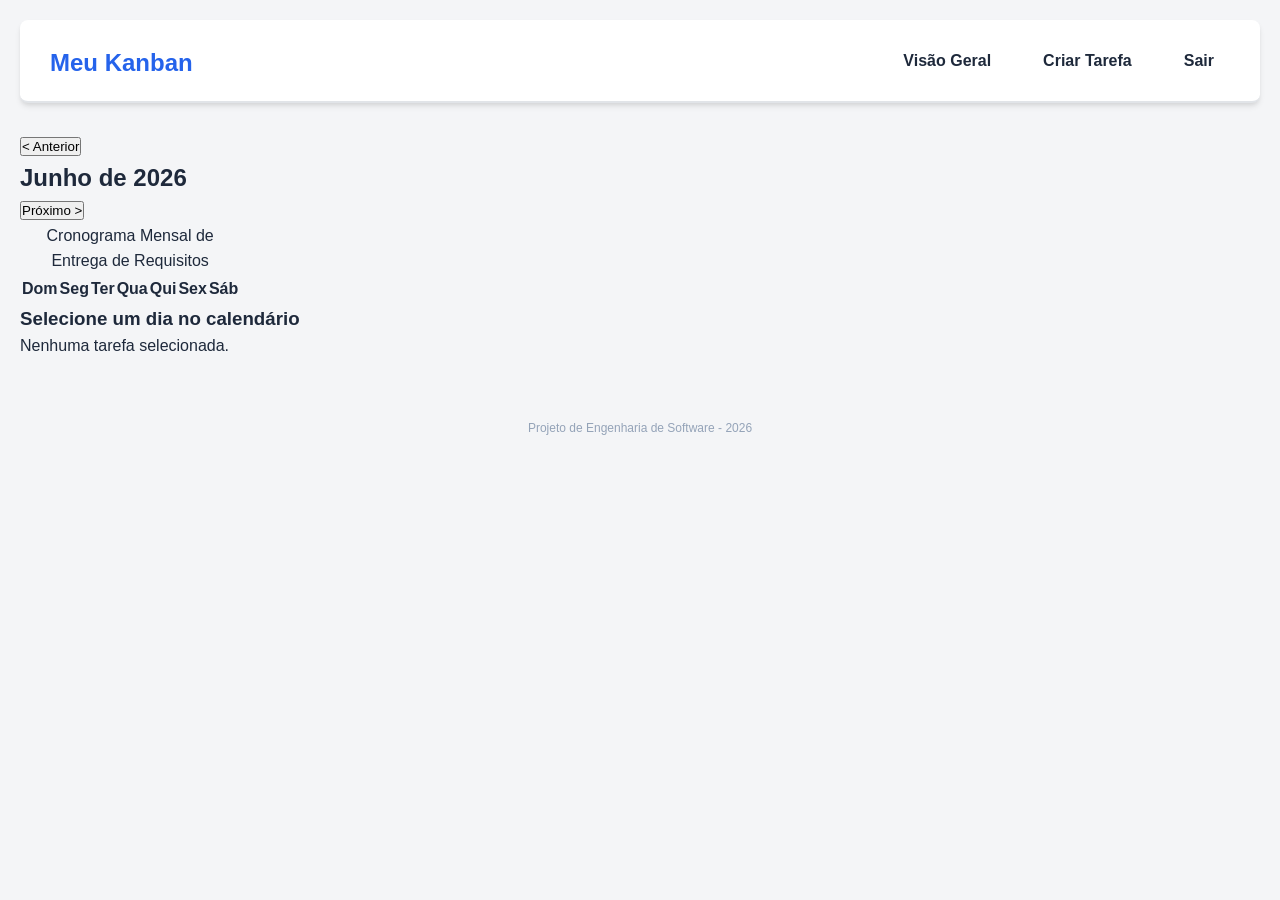
==== calendario.html @ 7a44a541 "Primeiro Commit: Projeto Kanban" ====
<!DOCTYPE html>
<html lang="pt-BR">
<head>
    <meta charset="UTF-8">
    <meta name="viewport" content="width=device-width, initial-scale=1.0">
    <title>Calendário de Atividades - Kanban Corporativo</title>
    <script src="js/calendario.js" defer></script>
    <link rel="stylesheet" href="css/estilos.css">
</head>
<body>

    <header>
        <h1><a href="index.html">Meu Kanban</a></h1>
        <nav>
            <ul>
                <li><a href="index.html">Visão Geral</a></li>
                <li><a href="criar_tarefa.html">Criar Tarefa</a></li>
                <li><a href="login.html">Sair</a></li>
            </ul>
        </nav>
    </header>

    <main class="container-calendario">
        
        <section class="navegacao-mes">
            <button type="button" class="btn-navegacao">&lt; Anterior</button>
            <h2 id="mes-ano-atual">Junho de 2026</h2>
            <button type="button" class="btn-navegacao">Próximo &gt;</button>
        </section>

        <section class="grade-calendario">
            <table class="tabela-calendario">
                <caption>Cronograma Mensal de Entrega de Requisitos</caption>
                
                <thead>
                    <tr>
                        <th scope="col">Dom</th>
                        <th scope="col">Seg</th>
                        <th scope="col">Ter</th>
                        <th scope="col">Qua</th>
                        <th scope="col">Qui</th>
                        <th scope="col">Sex</th>
                        <th scope="col">Sáb</th>
                    </tr>
                </thead>

                <tbody>
                    </tbody>
            </table>
        </section>

        <section class="tarefas-do-dia" aria-live="polite">
            <h3 id="titulo-dia-selecionado">Selecione um dia no calendário</h3>
            
            <div class="lista-tarefas-calendario" id="lista-tarefas">
                <p>Nenhuma tarefa selecionada.</p>
            </div>
        </section>

    </main>

    <footer>
        <p>Projeto de Engenharia de Software - 2026</p>
    </footer>

</body>
</html>
---- css/estilos.css ----
/* ==========================================================================
   1. VARIÁVEIS GLOBAIS DE MARCA (Sua paleta de cores padrão)
   ========================================================================== */
:root {
    --cor-fundo: #F4F5F7;            /* Branco Gelo */
    --cor-coluna-cabecalho: #E1E4E8; /* Cinza Claro */
    --cor-texto: #1E293B;            /* Cinza Escuro/Preto */
    --cor-primaria: #2563EB;         /* Azul Escuro (Ações) */
    --cor-urgente: #EF4444;          /* Vermelho Suave (Destaques) */
    --cor-cartao: #FFFFFF;           /* Branco Puro para os Cards */
    
    --fonte-principal: 'Segoe UI', Roboto, Helvetica, Arial, sans-serif;
    --raio-borda: 8px;
    --sombra-suave: 0 4px 6px -1px rgba(0, 0, 0, 0.1), 0 2px 4px -1px rgba(0, 0, 0, 0.06);
}

/* ==========================================================================
   2. RESET GLOBAL E CONFIGURAÇÕES BASE
   ========================================================================== */
* {
    margin: 0;
    padding: 0;
    box-sizing: border-box; /* Garante que o padding não quebre as larguras */
}

body {
    font-family: var(--fonte-principal);
    background-color: var(--cor-fundo);
    color: var(--cor-texto);
    line-height: 1.6;
    padding: 20px;
}

/* Reset Global para Links (A sua ideia Sênior aplicada!) */
a {
    text-decoration: none;
    color: var(--cor-primaria);
    transition: color 0.2s ease;
}

a:hover {
    color: var(--cor-texto);
}

/* ==========================================================================
   3. CABEÇALHO E MENU DE NAVEGAÇÃO CENTRALIZADO
   ========================================================================== */
header {
    background-color: var(--cor-cartao);
    border-bottom: 2px solid var(--cor-coluna-cabecalho);
    border-radius: var(--raio-borda);
    padding: 15px 30px;
    margin-bottom: 30px;
    box-shadow: var(--sombra-suave);
    
    /* Flexbox para alinhar o Logo na esquerda e o Menu na direita */
    display: flex;
    justify-content: space-between;
    align-items: center;
    flex-wrap: wrap; /* Permite quebrar a linha no celular se faltar espaço */
    gap: 15px;
}

header h1 a {
    font-size: 24px;
    font-weight: 700;
    /* text-decoration e color foram removidos daqui porque o Reset Global já cuida disso! */
}

header nav ul {
    list-style: none;
    display: flex;
    gap: 20px;
}

header nav ul li a {
    color: var(--cor-texto);
    font-weight: 600;
    padding: 8px 16px;
    border-radius: 4px;
    transition: all 0.2s ease;
}

header nav ul li a:hover {
    background-color: var(--cor-fundo);
    color: var(--cor-primaria);
}

/* ==========================================================================
   4. ESTRUTURA DO QUADRO KANBAN (RESPONSIVIDADE AUTOMÁTICA)
   ========================================================================== */
.quadro-kanban {
    display: grid;
    grid-template-columns: repeat(auto-fit, minmax(300px, 1fr));
    gap: 20px;
    align-items: start;
}

/* ==========================================================================
   5. ESTILIZAÇÃO DAS COLUNAS
   ========================================================================== */
.coluna {
    background-color: #ddd; /* Adiciona este cinza para veres a caixa */
    border: 2px dashed #333; /* Adiciona uma borda tracejada */
    border-radius: var(--raio-borda);
    padding: 20px;
    box-shadow: var(--sombra-suave);
    min-height: 500px;
}
.coluna h2 {
    font-size: 18px;
    margin-bottom: 20px;
    padding-bottom: 10px;
    border-bottom: 2px solid rgba(0,0,0,0.05);
    display: flex;
    justify-content: space-between;
    align-items: center;
}

/* ==========================================================================
   6. OS CARTÕES DE TAREFA (CARDS)
   ========================================================================== */
.cartao-tarefa {
    background-color: var(--cor-cartao);
    border-radius: 6px;
    padding: 15px;
    margin-bottom: 15px;
    box-shadow: var(--sombra-suave);
    cursor: grab; /* Muda o rato para uma mãozinha de arrastar */
    transition: transform 0.1s ease, box-shadow 0.1s ease;
    border-left: 4px solid var(--cor-primaria); /* Detalhe lateral em azul */
}

/* Estado visual quando o utilizador clica para arrastar */
.cartao-tarefa:active {
    cursor: grabbing;
    transform: scale(0.98);
}

.cartao-tarefa h3 {
    font-size: 16px;
    margin-bottom: 8px;
    color: var(--cor-texto);
}

.cartao-tarefa p {
    font-size: 14px;
    color: #64748B; /* Tom de cinza para texto secundário */
    margin-bottom: 12px;
}

.cartao-tarefa small {
    display: block;
    font-size: 12px;
    font-weight: 600;
    color: var(--cor-texto);
}

/* Classe utilitária caso queira destacar um cartão urgente */
.cartao-tarefa.urgente {
    border-left-color: var(--cor-urgente);
}

/* ==========================================================================
   7. RODAPÉ DO SISTEMA
   ========================================================================== */
footer {
    text-align: center;
    margin-top: 40px;
    padding: 20px;
    font-size: 12px;
    color: #94A3B8;
}
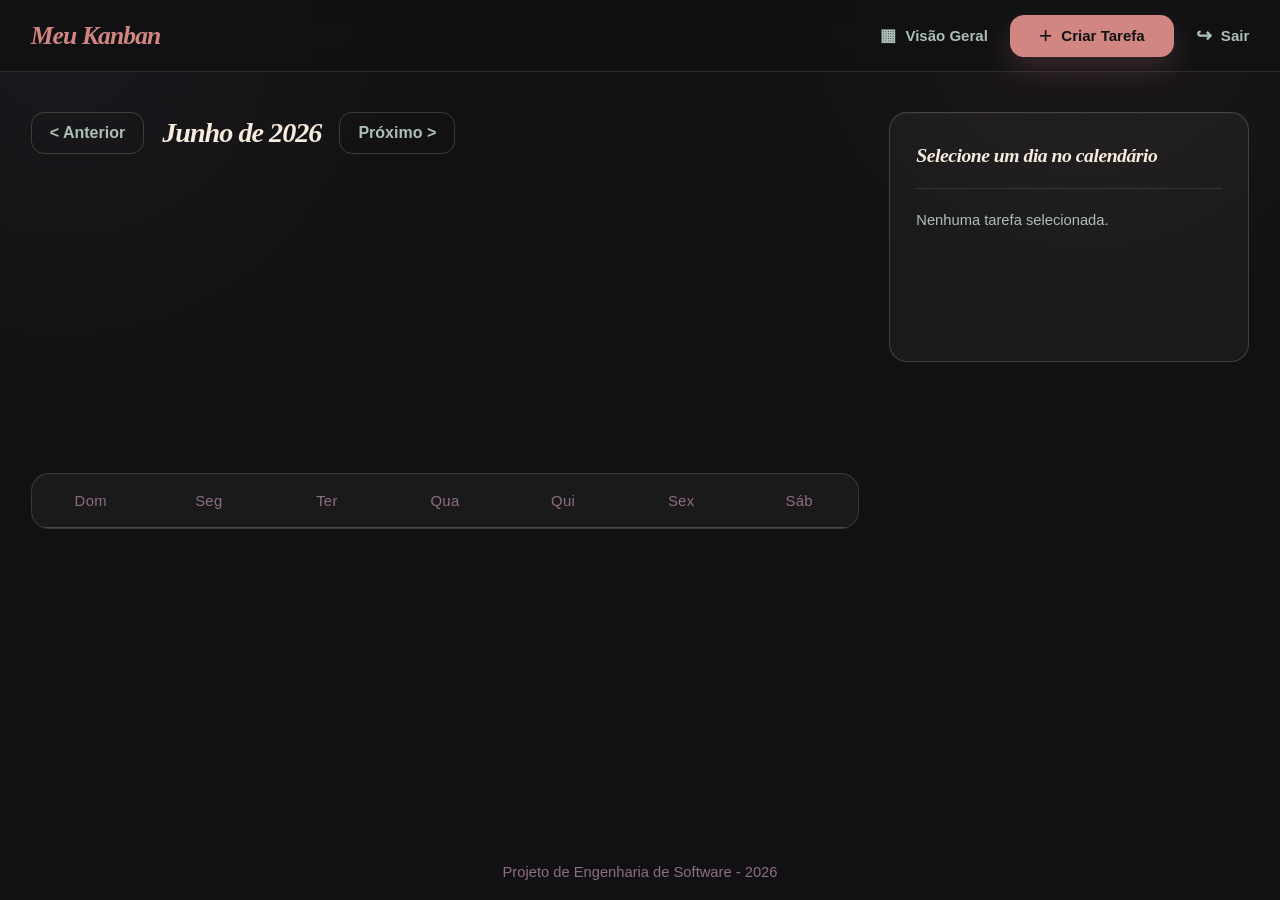
==== commit 6cdc9b1a: "Change stylesheet link to calendario.css Add no css" ====
--- a/calendario.html
+++ b/calendario.html
@@ -5,7 +5,7 @@
     <meta name="viewport" content="width=device-width, initial-scale=1.0">
     <title>Calendário de Atividades - Kanban Corporativo</title>
     <script src="js/calendario.js" defer></script>
-    <link rel="stylesheet" href="css/estilos.css">
+    <link rel="stylesheet" href="css/calendario.css">
 </head>
 <body>
 
@@ -64,4 +64,4 @@
     </footer>
 
 </body>
-</html>+</html>
--- a/css/calendario.css
+++ b/css/calendario.css
@@ -0,0 +1,468 @@
+/* ==========================================================================
+   DRIFTBOARD — calendario.css
+   Paleta: #111113 | #D18681 | #ACBFB7 | #F6EBDD | #8E6D86
+
+   AJUSTES IMPORTANTES NO HTML:
+   1. Troque o link atual por:
+      <link rel="stylesheet" href="css/calendario.css">
+
+   2. Para ficar igual ao template, altere:
+      <h1><a href="index.html">Meu Kanban</a></h1>
+      para:
+      <h1><a href="index.html">Driftboard</a></h1>
+
+   3. O <caption> é mantido por acessibilidade, mas fica visualmente oculto
+      para não duplicar o título que aparece no painel à direita.
+
+   4. Quando ajustar o JavaScript, prefira estas classes:
+      - dia-calendario: célula de um dia
+      - dia-selecionado: dia clicado
+      - dia-atual: dia de hoje
+      - evento-calendario: cartão pequeno dentro de um dia
+      - cartao-tarefa-calendario: cartão no painel direito
+   ========================================================================== */
+
+:root {
+    --cor-fundo: #111113;
+    --cor-superficie: #1b1b1f;
+    --cor-superficie-escura: #101012;
+    --cor-superficie-hover: #242026;
+    --cor-borda: rgba(246, 235, 221, 0.12);
+    --cor-borda-forte: rgba(246, 235, 221, 0.18);
+    --cor-texto: #F6EBDD;
+    --cor-texto-secundario: #ACBFB7;
+    --cor-primaria: #D18681;
+    --cor-primaria-hover: #E29A95;
+    --cor-destaque: #8E6D86;
+    --sombra: 0 18px 48px rgba(0, 0, 0, 0.30);
+    --raio: 18px;
+    --fonte-titulo: Georgia, "Times New Roman", serif;
+    --fonte-corpo: Inter, Arial, Helvetica, sans-serif;
+}
+
+* {
+    box-sizing: border-box;
+    margin: 0;
+    padding: 0;
+}
+
+html {
+    min-height: 100%;
+}
+
+body {
+    min-height: 100vh;
+    display: flex;
+    flex-direction: column;
+    overflow-x: hidden;
+    background:
+        radial-gradient(circle at 5% 3%, rgba(142, 109, 134, 0.08), transparent 26%),
+        radial-gradient(circle at 85% 0%, rgba(209, 134, 129, 0.06), transparent 24%),
+        var(--cor-fundo);
+    color: var(--cor-texto);
+    font-family: var(--fonte-corpo);
+}
+
+/* =========================
+   CABEÇALHO
+   ========================= */
+
+body > header {
+    min-height: 72px;
+    display: flex;
+    align-items: center;
+    justify-content: space-between;
+    gap: 24px;
+    padding: 0 clamp(22px, 2.4vw, 44px);
+    border-bottom: 1px solid var(--cor-borda);
+    background: rgba(17, 17, 19, 0.90);
+    backdrop-filter: blur(14px);
+}
+
+body > header h1 {
+    line-height: 1;
+    font-family: var(--fonte-titulo);
+    font-size: clamp(1.4rem, 2vw, 1.72rem);
+    font-style: italic;
+    letter-spacing: -0.035em;
+}
+
+body > header h1 a {
+    color: var(--cor-primaria);
+    text-decoration: none;
+}
+
+body > header nav ul {
+    display: flex;
+    align-items: center;
+    gap: 22px;
+    list-style: none;
+}
+
+body > header nav a {
+    min-height: 42px;
+    display: inline-flex;
+    align-items: center;
+    justify-content: center;
+    gap: 9px;
+    color: var(--cor-texto-secundario);
+    font-size: 0.94rem;
+    font-weight: 700;
+    text-decoration: none;
+    transition: color 0.18s ease, background 0.18s ease, transform 0.18s ease;
+}
+
+body > header nav a:hover {
+    color: var(--cor-texto);
+}
+
+/* Ícone antes de "Visão Geral" sem alterar o HTML. */
+body > header nav li:nth-child(1) a::before {
+    content: "▦";
+    color: var(--cor-texto-secundario);
+    font-size: 1.04rem;
+}
+
+/* O segundo link é o botão Criar Tarefa no calendário. */
+body > header nav li:nth-child(2) a {
+    min-width: 164px;
+    padding: 0 21px;
+    border-radius: 14px;
+    background: var(--cor-primaria);
+    color: var(--cor-fundo);
+    box-shadow: 0 12px 28px rgba(209, 134, 129, 0.20);
+}
+
+body > header nav li:nth-child(2) a::before {
+    content: "+";
+    font-size: 1.42rem;
+    font-weight: 400;
+    line-height: 1;
+}
+
+body > header nav li:nth-child(2) a:hover {
+    background: var(--cor-primaria-hover);
+    transform: translateY(-1px);
+}
+
+body > header nav li:nth-child(3) a::before {
+    content: "↪";
+    color: var(--cor-texto-secundario);
+    font-size: 1.18rem;
+}
+
+/* =========================
+   LAYOUT DO CALENDÁRIO
+   ========================= */
+
+.container-calendario {
+    width: min(100%, 1900px);
+    flex: 1;
+    margin: 0 auto;
+    padding: 40px clamp(22px, 2.4vw, 44px) 28px;
+    display: grid;
+    grid-template-columns: minmax(0, 1fr) minmax(300px, 360px);
+    grid-template-areas:
+        "navegacao painel"
+        "grade painel";
+    gap: 28px 30px;
+    align-items: start;
+}
+
+.navegacao-mes {
+    grid-area: navegacao;
+    display: flex;
+    align-items: center;
+    gap: 18px;
+    min-height: 42px;
+}
+
+.navegacao-mes h2 {
+    color: var(--cor-texto);
+    font-family: var(--fonte-titulo);
+    font-size: clamp(1.65rem, 2.2vw, 2rem);
+    font-style: italic;
+    letter-spacing: -0.035em;
+    white-space: nowrap;
+}
+
+.btn-navegacao {
+    min-height: 42px;
+    padding: 0 18px;
+    border: 1px solid var(--cor-borda-forte);
+    border-radius: 13px;
+    background: transparent;
+    color: var(--cor-texto-secundario);
+    font: inherit;
+    font-weight: 700;
+    cursor: pointer;
+    transition: border-color 0.18s ease, background 0.18s ease, color 0.18s ease;
+}
+
+.btn-navegacao:hover {
+    border-color: rgba(209, 134, 129, 0.58);
+    background: rgba(209, 134, 129, 0.10);
+    color: var(--cor-texto);
+}
+
+.grade-calendario {
+    grid-area: grade;
+    min-width: 0;
+    overflow: hidden;
+    border: 1px solid var(--cor-borda-forte);
+    border-radius: var(--raio);
+    background: var(--cor-superficie-escura);
+    box-shadow: inset 0 1px 0 rgba(246, 235, 221, 0.03);
+}
+
+/* Mantido para leitores de tela, pois o template mostra esse conteúdo no painel lateral. */
+.tabela-calendario caption {
+    position: absolute;
+    width: 1px;
+    height: 1px;
+    padding: 0;
+    margin: -1px;
+    overflow: hidden;
+    clip: rect(0, 0, 0, 0);
+    white-space: nowrap;
+    border: 0;
+}
+
+.tabela-calendario {
+    width: 100%;
+    border-collapse: collapse;
+    table-layout: fixed;
+}
+
+.tabela-calendario th {
+    height: 54px;
+    padding: 0 10px;
+    border-bottom: 1px solid var(--cor-borda);
+    background: rgba(246, 235, 221, 0.045);
+    color: var(--cor-destaque);
+    font-size: 0.93rem;
+    font-weight: 500;
+    letter-spacing: 0.02em;
+    text-align: center;
+}
+
+.tabela-calendario td {
+    height: 100px;
+    padding: 16px 14px;
+    border-right: 1px solid rgba(246, 235, 221, 0.06);
+    border-bottom: 1px solid rgba(246, 235, 221, 0.06);
+    vertical-align: top;
+    color: var(--cor-texto);
+    text-align: right;
+    transition: background 0.16s ease;
+}
+
+/* Remove a borda externa desnecessária. */
+.tabela-calendario tr td:last-child {
+    border-right: 0;
+}
+
+.tabela-calendario tbody tr:last-child td {
+    border-bottom: 0;
+}
+
+/* Classes que serão aplicadas pelo JavaScript. */
+.tabela-calendario td.dia-calendario,
+.tabela-calendario td.dia {
+    cursor: pointer;
+}
+
+.tabela-calendario td.dia-calendario:hover,
+.tabela-calendario td.dia:hover {
+    background: rgba(246, 235, 221, 0.035);
+}
+
+.tabela-calendario td.dia-selecionado,
+.tabela-calendario td.selecionado {
+    background: rgba(209, 134, 129, 0.12);
+}
+
+.tabela-calendario td.dia-atual,
+.tabela-calendario td.hoje {
+    background: rgba(209, 134, 129, 0.06);
+}
+
+/* Funciona caso o JavaScript coloque o número do dia em span/div. */
+.numero-dia,
+.dia-numero,
+.tabela-calendario td > span:first-child {
+    color: var(--cor-texto);
+    font-size: 0.94rem;
+    font-weight: 700;
+}
+
+/* Estilo para eventos colocados pelo JS dentro de um <td>. */
+.evento-calendario,
+.tarefa-calendario,
+.cartao-calendario,
+.tabela-calendario td .evento {
+    display: block;
+    width: 100%;
+    margin-top: 12px;
+    padding: 5px 9px;
+    overflow: hidden;
+    border-left: 2px solid var(--cor-primaria);
+    border-radius: 4px;
+    background: rgba(142, 109, 134, 0.30);
+    color: var(--cor-texto-secundario);
+    font-size: 0.79rem;
+    font-weight: 600;
+    line-height: 1.25;
+    text-align: left;
+    text-decoration: none;
+    text-overflow: ellipsis;
+    white-space: nowrap;
+}
+
+.evento-calendario:hover,
+.tarefa-calendario:hover,
+.cartao-calendario:hover,
+.tabela-calendario td .evento:hover {
+    background: rgba(142, 109, 134, 0.48);
+}
+
+/* =========================
+   PAINEL LATERAL
+   ========================= */
+
+.tarefas-do-dia {
+    grid-area: painel;
+    min-height: 250px;
+    padding: 30px 26px;
+    border: 1px solid var(--cor-borda-forte);
+    border-radius: var(--raio);
+    background: rgba(246, 235, 221, 0.04);
+    box-shadow: inset 0 1px 0 rgba(246, 235, 221, 0.03);
+}
+
+.tarefas-do-dia h3 {
+    padding-bottom: 20px;
+    border-bottom: 1px solid var(--cor-borda);
+    color: var(--cor-texto);
+    font-family: var(--fonte-titulo);
+    font-size: 1.23rem;
+    font-style: italic;
+    line-height: 1.25;
+    letter-spacing: -0.025em;
+}
+
+.lista-tarefas-calendario {
+    display: grid;
+    gap: 14px;
+    margin-top: 20px;
+}
+
+.lista-tarefas-calendario > p {
+    color: var(--cor-texto-secundario);
+    font-size: 0.92rem;
+    line-height: 1.55;
+}
+
+/* Cartão do painel direito criado pelo JavaScript. */
+.cartao-tarefa-calendario,
+.lista-tarefas-calendario .cartao-tarefa,
+.lista-tarefas-calendario .tarefa {
+    padding: 17px 16px;
+    border-left: 3px solid var(--cor-primaria);
+    border-radius: 13px;
+    background: var(--cor-superficie-escura);
+    box-shadow: 0 12px 25px rgba(0, 0, 0, 0.16);
+}
+
+.cartao-tarefa-calendario h4,
+.lista-tarefas-calendario .cartao-tarefa h4,
+.lista-tarefas-calendario .tarefa h4 {
+    margin-bottom: 9px;
+    color: var(--cor-texto);
+    font-size: 1rem;
+    line-height: 1.35;
+}
+
+.cartao-tarefa-calendario p,
+.lista-tarefas-calendario .cartao-tarefa p,
+.lista-tarefas-calendario .tarefa p {
+    color: var(--cor-destaque);
+    font-size: 0.88rem;
+    line-height: 1.45;
+}
+
+/* =========================
+   RODAPÉ
+   ========================= */
+
+footer {
+    padding: 16px 22px 20px;
+    color: var(--cor-destaque);
+    font-size: 0.92rem;
+    text-align: center;
+}
+
+@media (max-width: 1060px) {
+    .container-calendario {
+        grid-template-columns: 1fr;
+        grid-template-areas:
+            "navegacao"
+            "grade"
+            "painel";
+    }
+
+    .tarefas-do-dia {
+        min-height: auto;
+    }
+}
+
+@media (max-width: 720px) {
+    body > header {
+        align-items: flex-start;
+        flex-direction: column;
+        padding-top: 16px;
+        padding-bottom: 16px;
+    }
+
+    body > header nav,
+    body > header nav ul {
+        width: 100%;
+    }
+
+    body > header nav ul {
+        flex-wrap: wrap;
+        gap: 10px 14px;
+    }
+
+    body > header nav li:nth-child(2) a {
+        min-width: auto;
+        padding: 0 15px;
+    }
+
+    .container-calendario {
+        padding: 26px 16px 18px;
+        gap: 22px;
+    }
+
+    .navegacao-mes {
+        flex-wrap: wrap;
+        gap: 12px;
+    }
+
+    .navegacao-mes h2 {
+        order: -1;
+        width: 100%;
+    }
+
+    .btn-navegacao {
+        padding: 0 14px;
+    }
+
+    .grade-calendario {
+        overflow-x: auto;
+    }
+
+    .tabela-calendario {
+        min-width: 700px;
+    }
+}
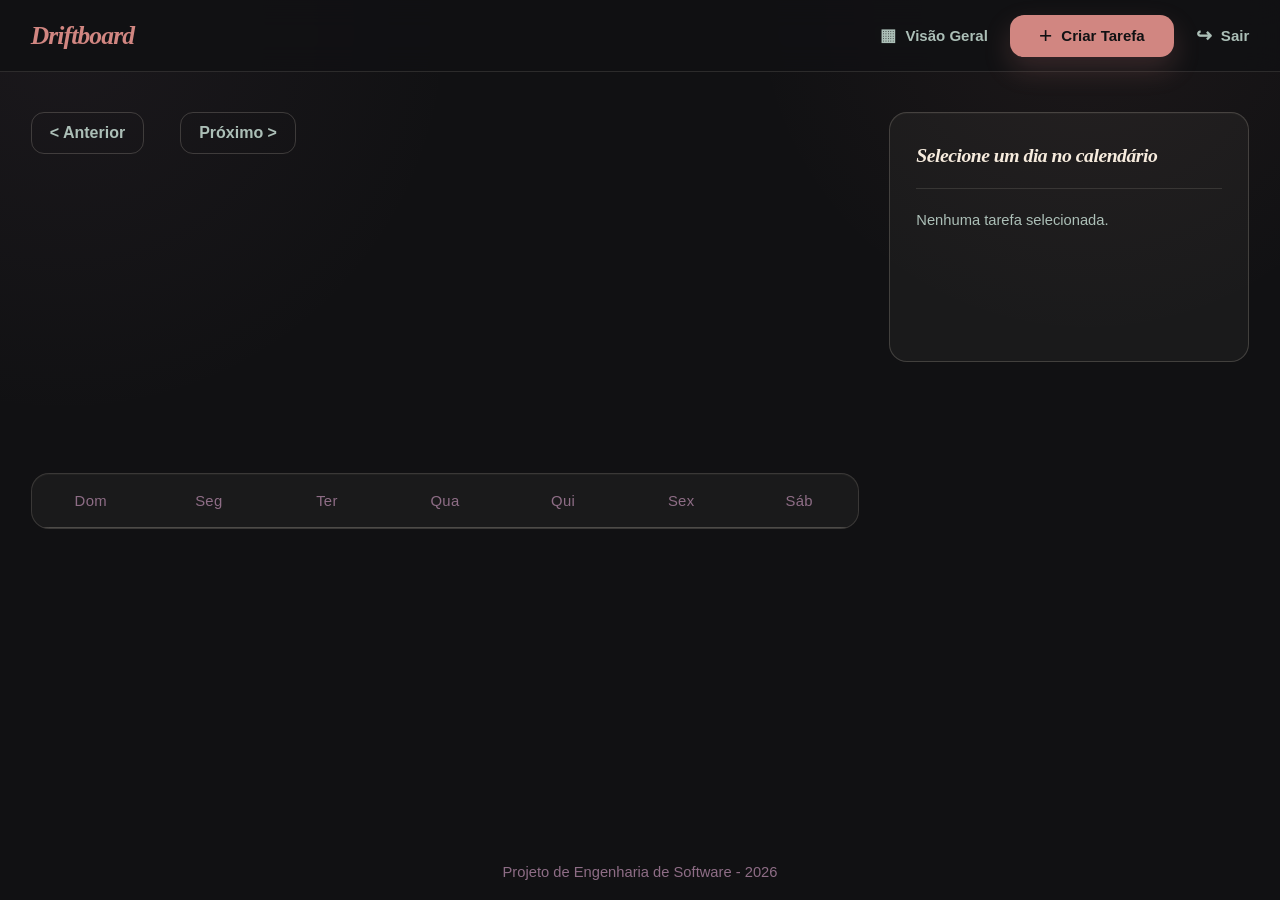
==== commit fffdbdce: "Update title and content for Driftboard calendar Feito as alterações para corrigir o erro de não vis" ====
--- a/calendario.html
+++ b/calendario.html
@@ -3,14 +3,13 @@
 <head>
     <meta charset="UTF-8">
     <meta name="viewport" content="width=device-width, initial-scale=1.0">
-    <title>Calendário de Atividades - Kanban Corporativo</title>
+    <title>Calendário - Driftboard</title>
+    <link rel="stylesheet" href="css/calendario.css">
     <script src="js/calendario.js" defer></script>
-    <link rel="stylesheet" href="css/calendario.css">
 </head>
 <body>
-
     <header>
-        <h1><a href="index.html">Meu Kanban</a></h1>
+        <h1><a href="index.html">Driftboard</a></h1>
         <nav>
             <ul>
                 <li><a href="index.html">Visão Geral</a></li>
@@ -21,17 +20,15 @@
     </header>
 
     <main class="container-calendario">
-        
         <section class="navegacao-mes">
             <button type="button" class="btn-navegacao">&lt; Anterior</button>
-            <h2 id="mes-ano-atual">Junho de 2026</h2>
+            <h2 id="mes-ano-atual"></h2>
             <button type="button" class="btn-navegacao">Próximo &gt;</button>
         </section>
 
         <section class="grade-calendario">
             <table class="tabela-calendario">
-                <caption>Cronograma Mensal de Entrega de Requisitos</caption>
-                
+                <caption>Calendário de tarefas do Driftboard</caption>
                 <thead>
                     <tr>
                         <th scope="col">Dom</th>
@@ -43,25 +40,18 @@
                         <th scope="col">Sáb</th>
                     </tr>
                 </thead>
-
-                <tbody>
-                    </tbody>
+                <tbody></tbody>
             </table>
         </section>
 
-        <section class="tarefas-do-dia" aria-live="polite">
+        <aside class="tarefas-do-dia" aria-live="polite">
             <h3 id="titulo-dia-selecionado">Selecione um dia no calendário</h3>
-            
             <div class="lista-tarefas-calendario" id="lista-tarefas">
                 <p>Nenhuma tarefa selecionada.</p>
             </div>
-        </section>
-
+        </aside>
     </main>
 
-    <footer>
-        <p>Projeto de Engenharia de Software - 2026</p>
-    </footer>
-
+    <footer><p>Projeto de Engenharia de Software - 2026</p></footer>
 </body>
 </html>
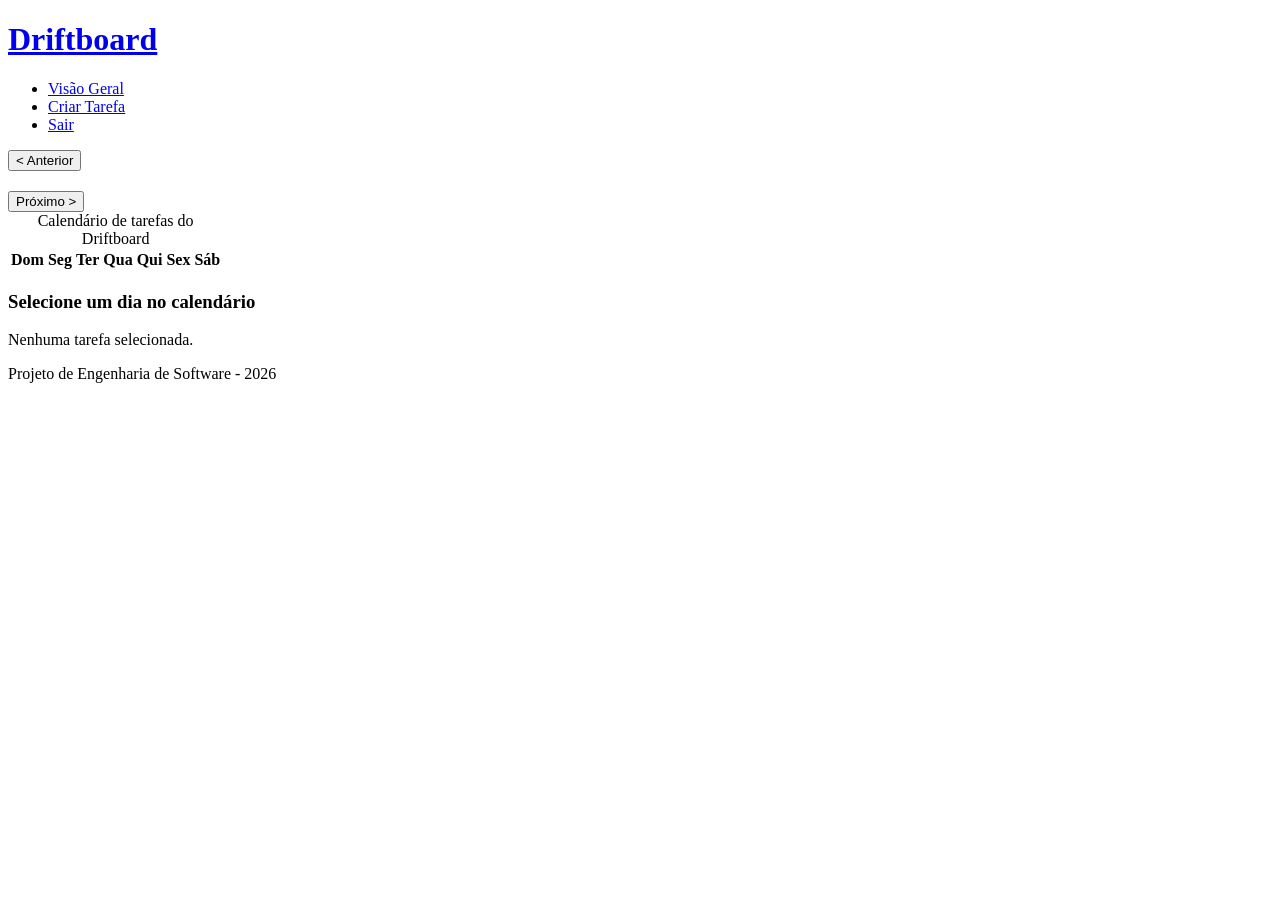
==== commit e3d53001: "Add files via upload HTML atualizado!" ====
--- a/calendario.html
+++ b/calendario.html
@@ -5,7 +5,7 @@
     <meta name="viewport" content="width=device-width, initial-scale=1.0">
     <title>Calendário - Driftboard</title>
     <link rel="stylesheet" href="css/calendario.css">
-    <script src="js/calendario.js" defer></script>
+    <script src="javascrip/calendario.js" defer></script>
 </head>
 <body>
     <header>
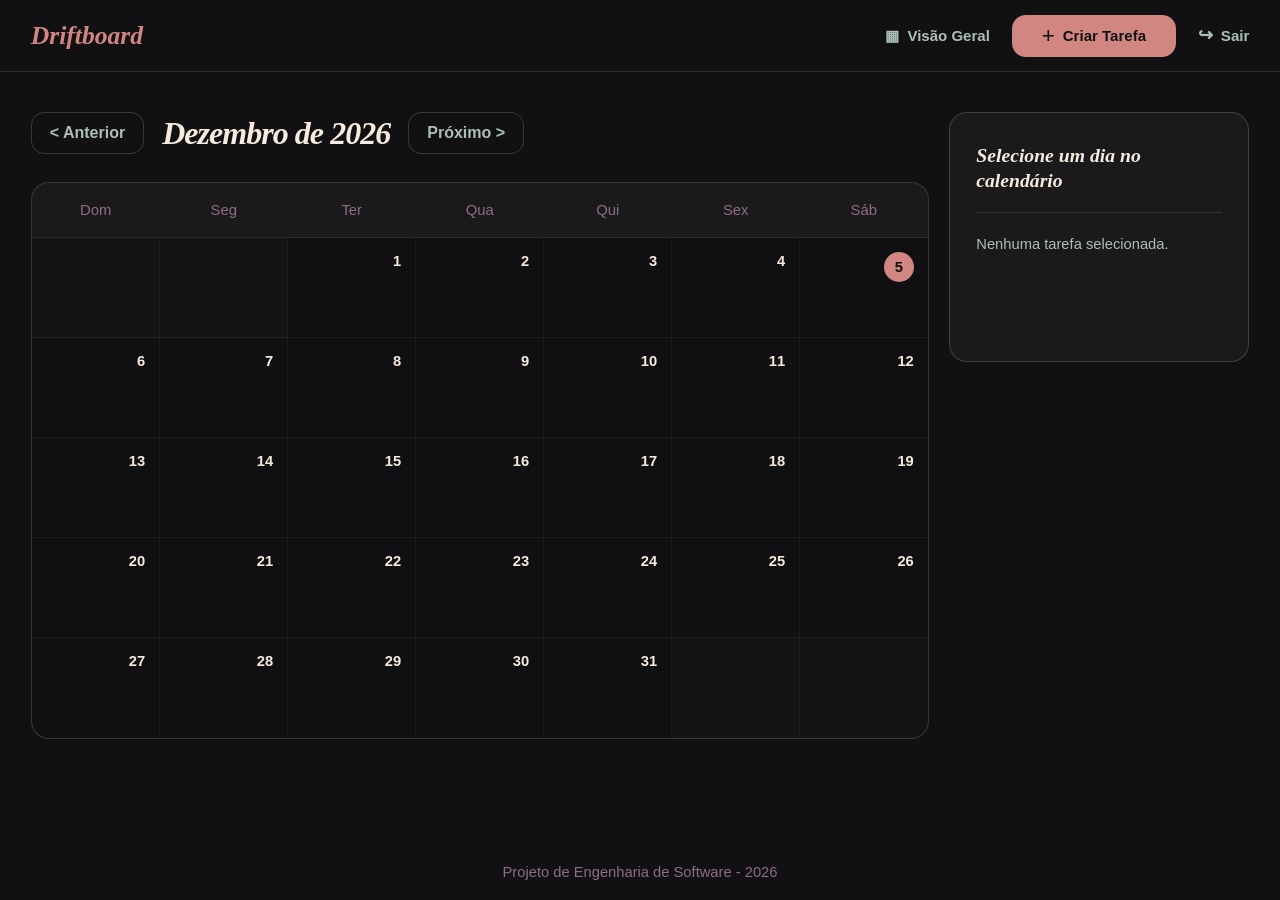
==== commit b1013aee: "Fix script source path in calendario.html" ====
--- a/calendario.html
+++ b/calendario.html
@@ -5,7 +5,7 @@
     <meta name="viewport" content="width=device-width, initial-scale=1.0">
     <title>Calendário - Driftboard</title>
     <link rel="stylesheet" href="css/calendario.css">
-    <script src="javascrip/calendario.js" defer></script>
+    <script src="javascript/calendario.js" defer></script>
 </head>
 <body>
     <header>
--- a/css/calendario.css
+++ b/css/calendario.css
@@ -0,0 +1,390 @@
+:root {
+    /* Cores */
+    --fundo: #111113;
+    --superficie: #1b1b1f;
+    --cartao: #101012;
+    --texto: #f6ebdd;
+    --secundario: #acbfb7;
+    --rosa: #d18681;
+    --rosa-claro: #e29a95;
+    --roxo: #8e6d86;
+
+    /* Bordas */
+    --borda: rgba(246, 235, 221, 0.12);
+    --borda-clara: rgba(246, 235, 221, 0.18);
+
+    /* Tipografia */
+    --titulo: Georgia, "Times New Roman", serif;
+    --corpo: Inter, Arial, Helvetica, sans-serif;
+}
+* {
+    box-sizing: border-box;
+    margin: 0;
+    padding: 0;
+}
+
+body {
+    display: flex;
+    flex-direction: column;
+    min-height: 100vh;
+    background: var(--fundo);
+    color: var(--texto);
+    font-family: var(--corpo);
+}
+body > header {
+    display: flex;
+    align-items: center;
+    justify-content: space-between;
+    min-height: 72px;
+    padding: 0 clamp(22px, 2.4vw, 44px);
+    border-bottom: 1px solid var(--borda);
+}
+
+header h1 {
+    font-family: var(--titulo);
+    font-size: 1.6rem;
+    font-style: italic;
+}
+
+header h1 a {
+    color: var(--rosa);
+    text-decoration: none;
+}
+
+header nav ul {
+    display: flex;
+    align-items: center;
+    gap: 22px;
+    list-style: none;
+}
+
+header nav a {
+    display: inline-flex;
+    align-items: center;
+    gap: 8px;
+    min-height: 42px;
+    color: var(--secundario);
+    font-size: 0.94rem;
+    font-weight: 700;
+    text-decoration: none;
+}
+
+/* Ícone do link "Calendário" */
+header nav li:nth-child(1) a::before {
+    content: "▦";
+}
+
+/* Botão "Criar tarefa" */
+header nav li:nth-child(2) a {
+    justify-content: center;
+    min-width: 164px;
+    padding: 0 21px;
+    border-radius: 14px;
+    background: var(--rosa);
+    color: var(--fundo);
+}
+
+header nav li:nth-child(2) a::before {
+    content: "+";
+    font-size: 1.4rem;
+    font-weight: 400;
+}
+
+/* Ícone do terceiro link do menu */
+header nav li:nth-child(3) a::before {
+    content: "↪";
+    font-size: 1.1rem;
+}
+.container-calendario {
+    position: relative;
+    flex: 1;
+    width: min(100%, 1900px);
+    margin: auto;
+
+    /*
+       Reserva espaço à direita para o painel de tarefas no desktop.
+       O painel é absoluto e, por isso, não empurra a tabela para baixo.
+    */
+    padding:
+        40px
+        calc(clamp(300px, 20vw, 360px) + clamp(36px, 4vw, 72px))
+        28px
+        clamp(22px, 2.4vw, 44px);
+}
+
+.navegacao-mes {
+    display: flex;
+    align-items: center;
+    gap: 18px;
+    min-height: 42px;
+}
+
+.navegacao-mes h2 {
+    font-family: var(--titulo);
+    font-size: 2rem;
+    font-style: italic;
+    letter-spacing: -0.03em;
+}
+
+.btn-navegacao {
+    min-height: 42px;
+    padding: 0 18px;
+    border: 1px solid var(--borda-clara);
+    border-radius: 13px;
+    background: transparent;
+    color: var(--secundario);
+    font: inherit;
+    font-weight: 700;
+    cursor: pointer;
+}
+
+.btn-navegacao:hover {
+    border-color: var(--rosa);
+    background: rgba(209, 134, 129, 0.1);
+    color: var(--texto);
+}
+.grade-calendario {
+    margin-top: 28px;
+    overflow: hidden;
+    border: 1px solid var(--borda-clara);
+    border-radius: 18px;
+    background: var(--cartao);
+}
+
+.tabela-calendario {
+    width: 100%;
+    border-collapse: collapse;
+    table-layout: fixed;
+}
+
+/* Esconde visualmente a legenda, mantendo a acessibilidade. */
+.tabela-calendario caption {
+    position: absolute;
+    width: 1px;
+    height: 1px;
+    overflow: hidden;
+    clip: rect(0, 0, 0, 0);
+}
+
+.tabela-calendario th {
+    height: 54px;
+    border-bottom: 1px solid var(--borda);
+    background: rgba(246, 235, 221, 0.045);
+    color: var(--roxo);
+    font-size: 0.93rem;
+    font-weight: 500;
+}
+
+.tabela-calendario td {
+    height: 100px;
+    padding: 14px;
+    border-right: 1px solid rgba(246, 235, 221, 0.06);
+    border-bottom: 1px solid rgba(246, 235, 221, 0.06);
+    vertical-align: top;
+    text-align: right;
+}
+
+/* Remove a borda da última coluna. */
+.tabela-calendario tr td:last-child {
+    border-right: 0;
+}
+
+/* Remove a borda da última linha. */
+.tabela-calendario tbody tr:last-child td {
+    border-bottom: 0;
+}
+.dia-vazio {
+    background: rgba(246, 235, 221, 0.015);
+}
+
+.dia-calendario {
+    cursor: pointer;
+}
+
+.dia-calendario:hover {
+    background: rgba(246, 235, 221, 0.035);
+}
+
+.numero-dia {
+    color: var(--texto);
+    font-size: 0.92rem;
+    font-weight: 700;
+}
+
+/* Destaque do dia atual. */
+.dia-atual .numero-dia {
+    display: inline-grid;
+    width: 30px;
+    height: 30px;
+    place-items: center;
+    border-radius: 50%;
+    background: var(--rosa);
+    color: var(--fundo);
+}
+
+/* Dia selecionado pelo JavaScript. */
+.dia-selecionado {
+    background: rgba(209, 134, 129, 0.12) !important;
+}
+
+.evento-calendario {
+    display: block;
+    width: 100%;
+    margin-top: 12px;
+    padding: 5px 8px;
+    overflow: hidden;
+    border: 0;
+    border-left: 2px solid var(--rosa);
+    border-radius: 4px;
+    background: rgba(142, 109, 134, 0.3);
+    color: var(--secundario);
+    font: inherit;
+    font-size: 0.78rem;
+    text-align: left;
+    text-overflow: ellipsis;
+    white-space: nowrap;
+    cursor: pointer;
+}
+
+.evento-calendario:hover {
+    background: rgba(142, 109, 134, 0.5);
+}
+.tarefas-do-dia {
+    position: absolute;
+    top: 40px;
+    right: clamp(22px, 2.4vw, 44px);
+    width: clamp(300px, 20vw, 360px);
+    min-height: 250px;
+    padding: 30px 26px;
+    border: 1px solid var(--borda-clara);
+    border-radius: 18px;
+    background: rgba(246, 235, 221, 0.04);
+}
+
+.tarefas-do-dia h3 {
+    padding-bottom: 20px;
+    border-bottom: 1px solid var(--borda);
+    font-family: var(--titulo);
+    font-size: 1.23rem;
+    font-style: italic;
+    line-height: 1.25;
+}
+
+.lista-tarefas-calendario {
+    display: grid;
+    gap: 14px;
+    margin-top: 20px;
+}
+
+.lista-tarefas-calendario > p {
+    color: var(--secundario);
+    font-size: 0.92rem;
+    line-height: 1.55;
+}
+
+.cartao-tarefa-calendario {
+    padding: 17px 16px;
+    border-left: 3px solid var(--rosa);
+    border-radius: 13px;
+    background: var(--cartao);
+}
+
+.cartao-tarefa-calendario h4 {
+    margin-bottom: 9px;
+    font-size: 1rem;
+    line-height: 1.35;
+}
+
+.cartao-tarefa-calendario p {
+    color: var(--roxo);
+    font-size: 0.88rem;
+    line-height: 1.45;
+}
+
+.cartao-tarefa-calendario .descricao-tarefa-calendario {
+    margin-top: 8px;
+    color: var(--secundario);
+}
+footer {
+    padding: 16px 22px 20px;
+    color: var(--roxo);
+    font-size: 0.92rem;
+    text-align: center;
+}
+/* Tablet e telas menores */
+@media (max-width: 1060px) {
+    .container-calendario {
+        padding: 30px 22px;
+    }
+
+    /*
+       Em telas menores o painel deixa de ser absoluto.
+       Ele passa para baixo da tabela, ocupando toda a largura disponível.
+    */
+    .tarefas-do-dia {
+        position: static;
+        width: auto;
+        min-height: auto;
+        margin-top: 26px;
+    }
+}
+
+/* Celulares */
+@media (max-width: 720px) {
+    body > header {
+        flex-direction: column;
+        align-items: flex-start;
+        padding: 16px;
+    }
+
+    header nav,
+    header nav ul {
+        width: 100%;
+        flex-wrap: wrap;
+        gap: 10px 14px;
+    }
+
+    header nav li:nth-child(2) a {
+        min-width: auto;
+        padding: 0 15px;
+    }
+
+    .container-calendario {
+        padding: 26px 16px 18px;
+    }
+
+    .navegacao-mes {
+        flex-wrap: wrap;
+        gap: 12px;
+    }
+
+    .navegacao-mes h2 {
+        order: -1;
+        width: 100%;
+    }
+
+    /*
+       Mantém as sete colunas legíveis no celular.
+       O usuário pode rolar horizontalmente apenas a grade.
+    */
+    .grade-calendario {
+        overflow-x: auto;
+    }
+
+    .tabela-calendario {
+        min-width: 700px;
+    }
+}
+.evento-atrasado {
+    border-left-color: var(--rosa-claro);
+    background: rgba(209, 134, 129, 0.18);
+}
+
+.tarefa-atrasada {
+    border-left-color: var(--rosa-claro);
+}
+
+.cartao-tarefa-calendario .aviso-atraso {
+    color: var(--rosa-claro);
+    font-weight: 700;
+}
